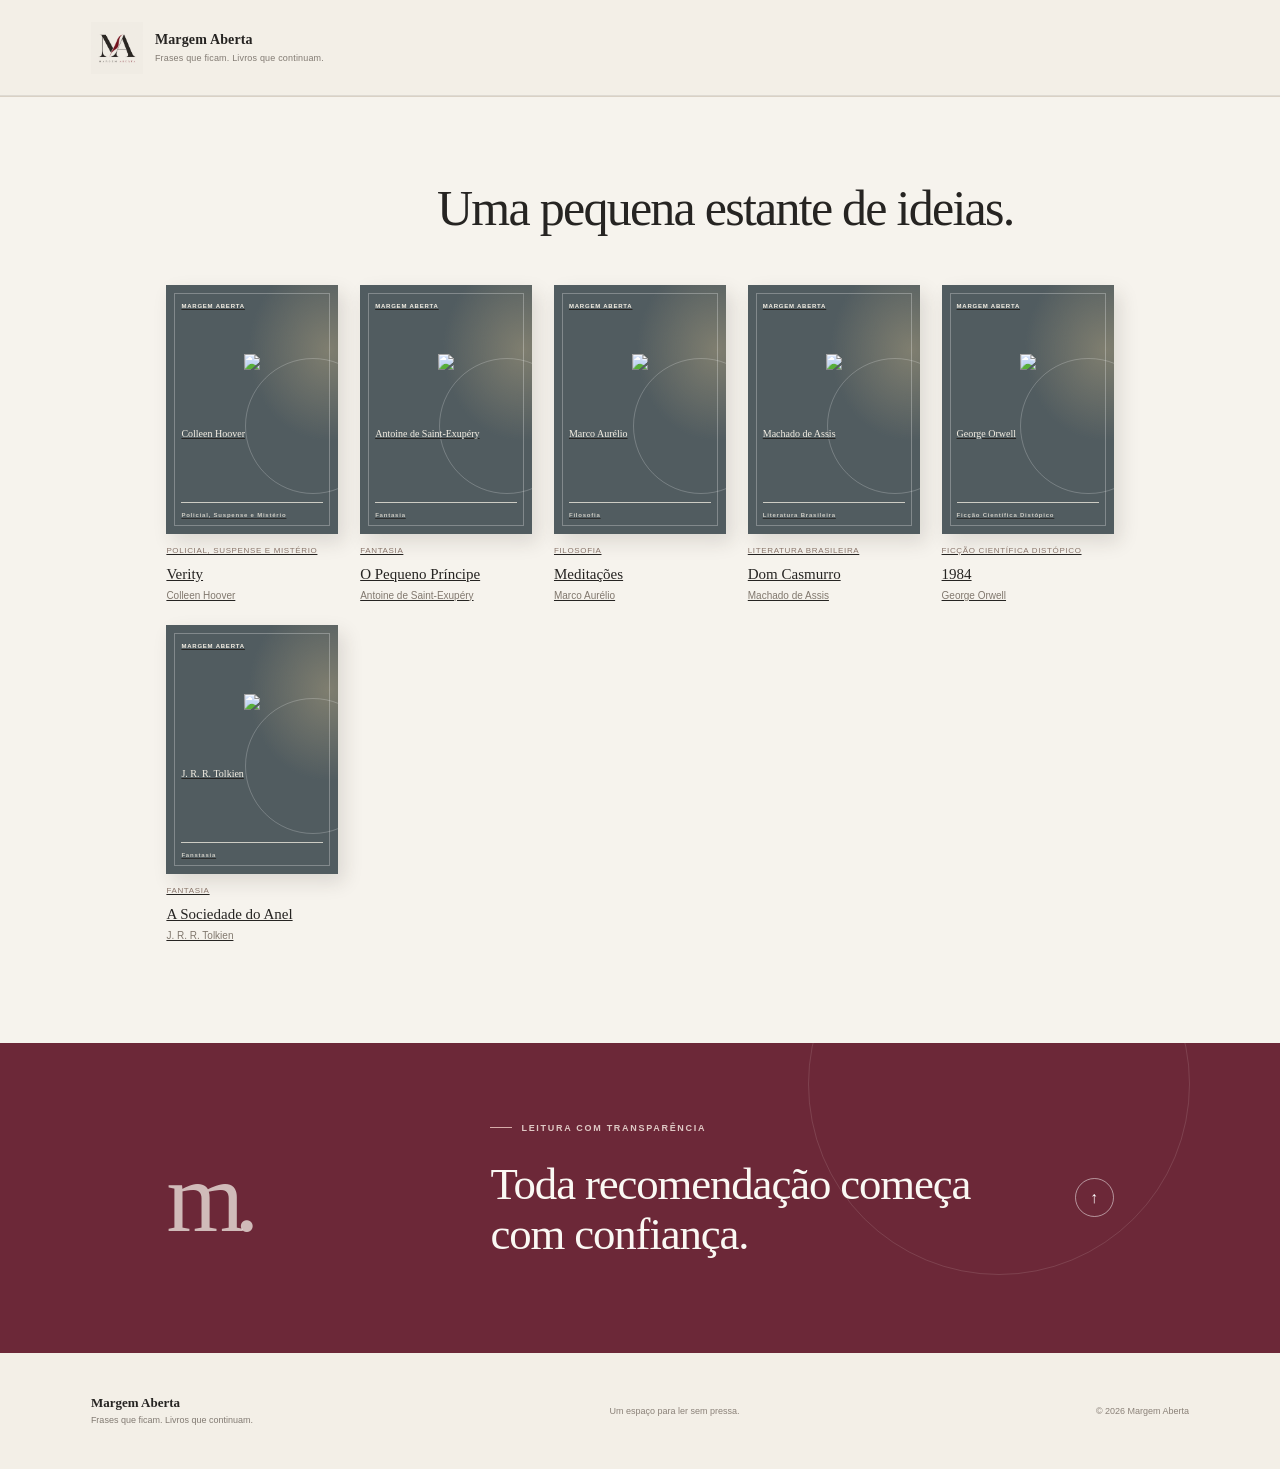
==== index.html @ 97815e81 "Update index.html" ====
<!doctype html>
<html lang="pt-BR">
<head>
  <meta charset="utf-8">
  <meta name="viewport" content="width=device-width, initial-scale=1">
  <meta name="theme-color" content="#f3efe7">
  <meta name="description" content="Margem Aberta: literatura, ideias e livros para continuar a conversa depois da leitura.">
  <title>Margem Aberta — Frases que ficam. Livros que continuam.</title>
  <link rel="stylesheet" href="styles.css">
  <script src="script.js" defer></script>
</head>
<body>
  <a class="skip-link" href="#conteudo">Ir para o conteúdo</a>

  <header class="site-header" id="inicio">
    <a class="brand" href="#inicio" aria-label="Margem Aberta, início">
      <img class="brand-logo" src="brand-logo-paper.png" alt="">
      <span class="brand-copy">
        <strong>Margem Aberta</strong>
        <small>Frases que ficam. Livros que continuam.</small>
      </span>
    </a>
  </header>

  <main id="conteudo">

    <section class="books-section" id="biblioteca" aria-labelledby="books-title">
      <div class="books-heading">
        <div class="section-label"></div>
        <div class="books-intro">
          <h2 id="books-title">Uma pequena estante de ideias.</h2>
        </div>
      </div>

      <div class="book-grid">
	    <article class="book-card">
		<a href="https://link.amazon/B03PprFcv">
          <div class="book-cover cover-meditations" aria-hidden="true">
            <span class="cover-edition">MARGEM ABERTA</span>
            <center><span class="cover-title"><img width="100%" src='https://m.media-amazon.com/images/I/51ABRx3d7GL._SY445_SX342_ML2_.jpg'></span></center>
            <span class="cover-author">Colleen Hoover</span>
            <span class="cover-foot">Policial, Suspense e Mistério</span>
          </div>
          <div class="book-info"><span>Policial, Suspense e Mistério</span><h3>Verity</h3><p>Colleen Hoover</p></div>
		</a>
	   </article>
	    <article class="book-card">
		<a href="https://link.amazon/B09oz4h6K">
          <div class="book-cover cover-meditations" aria-hidden="true">
            <span class="cover-edition">MARGEM ABERTA</span>
            <center><span class="cover-title"><img width="100%" src='https://m.media-amazon.com/images/I/71tfVLKiJ8L._SL1500_.jpg'></span></center>
            <span class="cover-author">Antoine de Saint-Exupéry</span>
            <span class="cover-foot">Fantasia</span>
          </div>
          <div class="book-info"><span>Fantasia</span><h3>O Pequeno Príncipe</h3><p>Antoine de Saint-Exupéry</p></div>
		</a>
	   </article>
        <article class="book-card">
		<a href="https://a.co/d/04a1Z5AQ">
          <div class="book-cover cover-meditations" aria-hidden="true">
            <span class="cover-edition">MARGEM ABERTA</span>
            <center><span class="cover-title"><img width="100%" src='https://m.media-amazon.com/images/I/41dSunJl10L._SY445_SX342_QL70_ML2_.jpg'></span></center>
            <span class="cover-author">Marco Aurélio</span>
            <span class="cover-foot">Filosofia</span>
          </div>
          <div class="book-info"><span>Filosofia</span><h3>Meditações</h3><p>Marco Aurélio</p></div>
		</a>
	   </article>
        <article class="book-card">
		<a href="https://link.amazon/B0aKjViIF">
          <div class="book-cover cover-meditations" aria-hidden="true">
            <span class="cover-edition">MARGEM ABERTA</span>
            <center><span class="cover-title"><img width="100%" src='https://m.media-amazon.com/images/I/713toqhfH8L._SY385_.jpg'></span></center>
            <span class="cover-author">Machado de Assis</span>
            <span class="cover-foot">Literatura Brasileira</span>
          </div>
          <div class="book-info"><span>Literatura Brasileira</span><h3>Dom Casmurro</h3><p>Machado de Assis</p></div>
		</a>
	   </article>

		<article class="book-card">
		<a href="https://link.amazon/B0gCU2gpV">
          <div class="book-cover cover-meditations" aria-hidden="true">
            <span class="cover-edition">MARGEM ABERTA</span>
            <center><span class="cover-title"><img width="100%" src='https://m.media-amazon.com/images/I/61hAKXNgRpL._SY385_.jpg'></span></center>
            <span class="cover-author">George Orwell</span>
            <span class="cover-foot">Ficção Científica Distópico</span>
          </div>
          <div class="book-info"><span>Ficção Científica Distópico</span><h3>1984</h3><p>George Orwell</p></div>
		</a>
	   </article>

		<article class="book-card">
		<a href="https://link.amazon/B0b03XCgX">
          <div class="book-cover cover-meditations" aria-hidden="true">
            <span class="cover-edition">MARGEM ABERTA</span>
            <center><span class="cover-title"><img width="100%" src='https://m.media-amazon.com/images/I/81hCVEC0ExL._SY466_.jpg'></span></center>
            <span class="cover-author">J. R. R. Tolkien</span>
            <span class="cover-foot">Fanstasia</span>
          </div>
          <div class="book-info"><span>Fantasia</span><h3>A Sociedade do Anel</h3><p>J. R. R. Tolkien</p></div>
		</a>
	   </article>
      </div>
    </section>

    <section class="care-section" id="cuidado" aria-labelledby="care-title">
      <div class="care-mark" aria-hidden="true">m.</div>
      <div class="care-copy">
        <p class="eyebrow eyebrow-light"><span></span> LEITURA COM TRANSPARÊNCIA</p>
        <h2 id="care-title">Toda recomendação começa com confiança.</h2>
      </div>
      <a class="care-link" href="#inicio" aria-label="Voltar ao início"><span aria-hidden="true">↑</span></a>
    </section>
  </main>

  <footer class="site-footer">
    <a class="footer-brand" href="#inicio">Margem Aberta<span>Frases que ficam. Livros que continuam.</span></a>
    <p>Um espaço para ler sem pressa.</p>
    <small>© <span id="current-year">2026</span> Margem Aberta</small>
  </footer>
</body>
</html>
---- styles.css ----
:root {
  color-scheme: light;
  --paper: #f3efe7;
  --paper-light: #faf8f3;
  --ink: #262422;
  --wine: #6c2838;
  --muted: #827b73;
  --line: #d9d1c5;
  --serif: Georgia, "Times New Roman", serif;
  --sans: "Segoe UI", Arial, sans-serif;
}

* { box-sizing: border-box; }
html { scroll-behavior: smooth; }
body {
  margin: 0;
  color: var(--ink);
  background: var(--paper);
  font-family: var(--sans);
  -webkit-font-smoothing: antialiased;
}
a { color: inherit; }
a:focus-visible, button:focus-visible { outline: 2px solid var(--wine); outline-offset: 5px; }
.skip-link { position: fixed; z-index: 10; top: 10px; left: 10px; padding: 10px 14px; transform: translateY(-150%); color: white; background: var(--wine); }
.skip-link:focus { transform: translateY(0); }

.site-header {
  position: relative;
  z-index: 2;
  display: flex;
  min-height: 96px;
  align-items: center;
  justify-content: space-between;
  padding: 0 clamp(24px, 7.1vw, 112px);
  border-bottom: 1px solid rgba(38, 36, 34, .1);
}
.brand { display: inline-flex; align-items: center; gap: 12px; text-decoration: none; }
.brand-logo { display: block; width: 52px; height: 52px; object-fit: contain; background: var(--paper); }
.brand-copy, .footer-brand { display: grid; gap: 4px; }
.brand-copy strong { font: 600 14px/1.2 var(--serif); letter-spacing: .01em; }
.brand-copy small { color: var(--muted); font-size: 9px; letter-spacing: .02em; }
.site-nav { display: flex; align-items: center; gap: clamp(22px, 3.5vw, 52px); }
.site-nav a { color: #625c55; font-size: 11px; text-decoration: none; transition: color .2s ease; }
.site-nav a:hover { color: var(--wine); }
.site-nav .nav-cta { padding: 12px 15px; border: 1px solid #cfc5b8; color: var(--ink); }
.nav-cta span { padding-left: 15px; color: var(--wine); }
.menu-toggle { display: none; }

.hero {
  position: relative;
  display: grid;
  min-height: min(660px, calc(100svh - 96px));
  grid-template-columns: minmax(0, 1fr) minmax(300px, .88fr);
  align-items: center;
  gap: 8vw;
  padding: 72px clamp(24px, 10vw, 158px) 92px clamp(24px, 13vw, 200px);
  overflow: hidden;
}
.hero-copy { position: relative; z-index: 1; max-width: 570px; }
.eyebrow { display: flex; align-items: center; gap: 9px; margin: 0 0 26px; color: #746b61; font-size: 9px; font-weight: 600; letter-spacing: .19em; }
.eyebrow > span { display: inline-block; width: 22px; height: 1px; background: var(--wine); }
h1, h2, h3, p { margin-top: 0; }
h1 { max-width: 610px; margin-bottom: 22px; font: 400 clamp(45px, 6vw, 82px)/1.02 var(--serif); letter-spacing: -.045em; }
h1 em { color: var(--wine); font-weight: 400; }
.hero-intro { max-width: 385px; margin-bottom: 32px; color: #716a62; font: 15px/1.8 var(--serif); }
.text-link { display: inline-flex; align-items: center; gap: 18px; padding: 0 0 8px; border-bottom: 1px solid #a98d84; color: var(--wine); font-size: 11px; font-weight: 600; text-decoration: none; }
.text-link span { font-size: 15px; transition: transform .2s ease; }
.text-link:hover span { transform: translateY(3px); }
.hero-art { position: relative; display: grid; min-height: 390px; place-items: center; isolation: isolate; }
.hero-art::before { position: absolute; z-index: -1; width: min(35vw, 430px); aspect-ratio: 1; border: 1px solid rgba(108, 40, 56, .15); border-radius: 50%; content: ""; }
.hero-art::after { position: absolute; z-index: -1; width: min(26vw, 320px); aspect-ratio: 1; border: 1px solid rgba(108, 40, 56, .12); border-radius: 50%; content: ""; }
.art-orbit { position: absolute; border-radius: 50%; background: var(--wine); }
.art-orbit-one { top: 14%; right: 14%; width: 7px; height: 7px; }
.art-orbit-two { bottom: 18%; left: 13%; width: 5px; height: 5px; background: #a47579; }
.paper-card { position: relative; display: flex; width: clamp(220px, 25vw, 310px); aspect-ratio: .74; flex-direction: column; padding: 35px 31px; transform: rotate(-5deg); border: 1px solid #e1d7ca; background: var(--paper-light); box-shadow: 16px 20px 50px rgba(57, 43, 34, .12); }
.paper-card::before { position: absolute; top: 0; right: 24px; width: 1px; height: 100%; background: rgba(108, 40, 56, .12); content: ""; }
.paper-kicker { color: #898076; font-size: 8px; letter-spacing: .17em; }
.paper-rule { width: 28px; height: 1px; margin-top: 18px; background: var(--wine); }
.paper-lines { display: grid; gap: 13px; margin-top: auto; margin-bottom: 61px; }
.paper-lines i { display: block; width: 86%; height: 1px; background: #dcd4c9; }
.paper-lines i:nth-child(2) { width: 71%; }
.paper-lines i:nth-child(3) { width: 80%; }
.paper-lines i:nth-child(4) { width: 53%; }
.paper-stamp { position: absolute; right: 43px; bottom: 32px; color: #9c7274; font: 28px/1 var(--serif); }
.paper-number { position: absolute; bottom: 36px; left: 31px; color: #968d82; font-size: 7px; letter-spacing: .12em; }
.art-caption { position: absolute; right: 2%; bottom: 7%; color: #8c8277; font-size: 8px; letter-spacing: .18em; }
.hero-index { position: absolute; right: clamp(24px, 7vw, 108px); bottom: 35px; display: flex; align-items: center; gap: 8px; color: #8d857c; font-size: 8px; letter-spacing: .14em; }
.hero-index i { width: 30px; height: 1px; background: #b9aea1; }

.intro-section { display: grid; grid-template-columns: 1fr 2.5fr; gap: 9vw; padding: 90px clamp(24px, 13vw, 200px) 103px; border-top: 1px solid var(--line); }
.section-label { display: flex; gap: 18px; padding-top: 11px; color: #8a8075; font-size: 8px; letter-spacing: .16em; }
.section-label span:first-child { color: var(--wine); }
.intro-content { display: grid; grid-template-columns: minmax(0, 1fr) minmax(180px, .7fr); gap: 6vw; align-items: end; }
.intro-content h2 { max-width: 590px; margin: 0; font: 400 clamp(34px, 4vw, 53px)/1.13 var(--serif); letter-spacing: -.035em; }
.intro-detail p { margin-bottom: 23px; color: #756d64; font: 13px/1.8 var(--serif); }
.round-link, .care-link { display: grid; width: 39px; height: 39px; place-items: center; border: 1px solid #baa99e; border-radius: 50%; color: var(--wine); text-decoration: none; transition: color .2s ease, background .2s ease, transform .2s ease; }
.round-link:hover { transform: translateY(3px); color: white; background: var(--wine); }

.reading-section { display: grid; grid-template-columns: repeat(3, 1fr); padding: 0 clamp(24px, 13vw, 200px) 115px; }
.reading-card { position: relative; min-height: 245px; padding: 24px clamp(19px, 3vw, 42px) 28px 0; border-top: 1px solid #cfc6ba; }
.reading-card + .reading-card { padding-left: clamp(19px, 3vw, 42px); border-left: 1px solid var(--line); }
.reading-card.card-featured { background: rgba(250, 248, 243, .45); }
.card-number { color: #8a8177; font-size: 8px; letter-spacing: .15em; }
.card-glyph { display: block; height: 68px; margin-top: 17px; color: #9c7377; }
.glyph-quote { font: 78px/.95 var(--serif); }
.glyph-book { display: flex; align-items: center; justify-content: flex-start; gap: 4px; padding-left: 4px; }
.glyph-book i { display: block; width: 22px; height: 34px; border: 1px solid #9c7377; border-radius: 2px 5px 5px 2px; transform: skewY(-7deg); }
.glyph-book i + i { height: 41px; border-color: #6c2838; transform: skewY(7deg); }
.glyph-star { padding-top: 14px; font: 34px/1 var(--serif); }
.reading-card h3 { margin: 0 0 9px; font: 400 21px/1.2 var(--serif); }
.reading-card p { max-width: 250px; margin-bottom: 0; color: #7c746a; font-size: 11px; line-height: 1.7; }
.card-line { position: absolute; right: clamp(19px, 3vw, 42px); bottom: 0; left: 0; width: 27px; height: 2px; background: var(--wine); }
.reading-card + .reading-card .card-line { left: clamp(19px, 3vw, 42px); }

.books-section { padding: 83px clamp(24px, 13vw, 200px) 100px; border-top: 1px solid var(--line); background: rgba(250, 248, 243, .5); }
.books-heading { display: grid; grid-template-columns: 1fr 2.5fr; margin-bottom: 38px; }
.books-heading .section-label { align-self: start; }
.books-intro h2 { max-width: 100%; margin: 0 0 10px; font: 400 clamp(34px, 4vw, 50px)/1.13 var(--serif); letter-spacing: -.035em; }
.books-intro p { margin: 0 0 8px; color: #756d64; font: 13px/1.75 var(--serif); }
.books-intro small { color: #91877c; font-size: 9px; letter-spacing: .015em; }
.book-grid { display: grid; grid-template-columns: repeat(5, minmax(0, 1fr)); gap: clamp(11px, 1.7vw, 23px); }
.book-card { min-width: 0; }
.book-cover { position: relative; display: flex; aspect-ratio: .69; flex-direction: column; justify-content: space-between; overflow: hidden; padding: 17px 15px 14px; box-shadow: 6px 8px 18px rgba(45, 36, 29, .13); isolation: isolate; }
.book-cover::before, .book-cover::after { position: absolute; z-index: -1; content: ""; }
.book-cover::before { inset: 8px; border: 1px solid rgba(255, 255, 255, .28); }
.book-cover::after { right: -25%; bottom: 16%; width: 78%; aspect-ratio: 1; border: 1px solid rgba(255, 255, 255, .22); border-radius: 50%; }
.cover-left-dark { color: #f4eee2; background: radial-gradient(ellipse at 76% 74%, rgba(164, 117, 121, .65), transparent 42%), #38353a; }
.cover-kindred { color: #f8eee2; background: radial-gradient(ellipse at 0% 70%, rgba(105, 48, 46, .48), transparent 48%), #a95943; }
.cover-meditations { color: #f3eee3; background: radial-gradient(ellipse at 95% 26%, rgba(165, 154, 124, .55), transparent 35%), #515c60; }
.cover-bras { color: #f7f0e4; background: radial-gradient(ellipse at 80% 20%, rgba(185, 151, 105, .45), transparent 38%), #596550; }
.cover-stranger { color: #332c27; background: radial-gradient(ellipse at 10% 75%, rgba(245, 228, 190, .65), transparent 45%), #c5a76e; }
.cover-stranger::before { border-color: rgba(51, 44, 39, .25); }
.cover-stranger::after { border-color: rgba(51, 44, 39, .22); }
.cover-edition, .cover-foot { position: relative; z-index: 1; font-size: 6px; font-weight: 600; letter-spacing: .13em; line-height: 1.5; }
.cover-title { position: relative; z-index: 1; display: block; max-width: 95%; margin: auto 0 10px; font: 400 clamp(16px, 1.7vw, 24px)/1.08 var(--serif); letter-spacing: -.025em; }
.cover-author { position: relative; z-index: 1; display: block; max-width: 90%; margin-bottom: 20px; font: 10px/1.4 var(--serif); }
.cover-foot { padding-top: 8px; border-top: 1px solid currentColor; opacity: .77; }
.book-info { padding-top: 12px; }
.book-info > span { display: block; min-height: 14px; margin-bottom: 5px; color: #8b776d; font-size: 8px; letter-spacing: .08em; text-transform: uppercase; }
.book-info h3 { margin: 0 0 5px; font: 400 15px/1.2 var(--serif); }
.book-info p { margin: 0; color: #81786e; font-size: 10px; line-height: 1.5; }

.care-section { position: relative; display: grid; min-height: 310px; grid-template-columns: 1fr 2fr auto; gap: 5vw; align-items: center; padding: 60px clamp(24px, 13vw, 200px); overflow: hidden; color: var(--paper-light); background: var(--wine); }
.care-section::after { position: absolute; top: -150px; right: 7%; width: 380px; height: 380px; border: 1px solid rgba(243, 239, 231, .13); border-radius: 50%; content: ""; }
.care-mark { color: rgba(243, 239, 231, .74); font: 100px/.8 var(--serif); letter-spacing: -.1em; }
.care-copy { position: relative; z-index: 1; max-width: 570px; }
.eyebrow-light { color: #dfc9c5; }
.eyebrow-light > span { background: #d6aca9; }
.care-copy h2 { max-width: 540px; margin-bottom: 14px; font: 400 clamp(30px, 3.5vw, 45px)/1.12 var(--serif); letter-spacing: -.025em; }
.care-copy > p:last-child { max-width: 460px; margin-bottom: 0; color: #e4d5d1; font: 12px/1.8 var(--serif); }
.care-link { position: relative; z-index: 1; color: white; border-color: rgba(255, 255, 255, .5); }
.care-link:hover { transform: translateY(-3px); background: rgba(255, 255, 255, .12); }

.site-footer { display: flex; min-height: 116px; align-items: center; justify-content: space-between; gap: 20px; padding: 25px clamp(24px, 7.1vw, 112px); }
.footer-brand { color: var(--ink); font: 600 13px/1.2 var(--serif); text-decoration: none; }
.footer-brand span { color: var(--muted); font: 9px/1.4 var(--sans); }
.site-footer p, .site-footer small { margin: 0; color: #8a8178; font-size: 9px; }

@media (max-width: 850px) {
  .hero { gap: 3vw; padding-left: 8vw; padding-right: 7vw; }
  .hero-art { min-height: 330px; }
  .intro-section { grid-template-columns: .65fr 2fr; gap: 4vw; padding-left: 8vw; padding-right: 8vw; }
  .intro-content { grid-template-columns: 1fr; gap: 20px; }
  .intro-detail { max-width: 430px; }
  .reading-section { padding-right: 8vw; padding-left: 8vw; }
  .books-section { padding-right: 8vw; padding-left: 8vw; }
  .books-heading { grid-template-columns: .65fr 2fr; gap: 4vw; }
  .book-grid { grid-template-columns: repeat(3, minmax(0, 1fr)); gap: 22px 16px; }
  .cover-title { font-size: clamp(18px, 2.6vw, 23px); }
  .care-section { grid-template-columns: .45fr 2fr auto; padding-right: 8vw; padding-left: 8vw; }
  .care-mark { font-size: 75px; }
}
@media (max-width: 620px) {
  .site-header { min-height: 77px; padding: 0 22px; }
  .brand-logo { width: 46px; height: 46px; }
  .brand-copy strong { font-size: 13px; }
  .brand-copy small { font-size: 8px; }
  .menu-toggle { display: grid; width: 40px; height: 40px; align-content: center; justify-items: center; gap: 6px; border: 1px solid #d5cabe; border-radius: 50%; background: transparent; }
  .menu-toggle span { width: 15px; height: 1px; background: var(--wine); transition: transform .2s ease; }
  .menu-toggle[aria-expanded="true"] span:first-child { transform: translateY(3.5px) rotate(45deg); }
  .menu-toggle[aria-expanded="true"] span:last-child { transform: translateY(-3.5px) rotate(-45deg); }
  .site-nav { position: absolute; top: calc(100% - 1px); right: 0; left: 0; display: none; align-items: stretch; gap: 0; padding: 8px 22px 18px; border-bottom: 1px solid var(--line); background: var(--paper); }
  .site-nav.is-open { display: grid; }
  .site-nav a { padding: 15px 2px; border-bottom: 1px solid rgba(38, 36, 34, .08); }
  .site-nav .nav-cta { margin-top: 12px; padding: 13px; border: 1px solid #cfc5b8; }
  .hero { min-height: 0; grid-template-columns: 1fr; gap: 12px; padding: 73px 25px 85px; }
  .eyebrow { margin-bottom: 20px; font-size: 8px; }
  h1 { max-width: 440px; font-size: clamp(47px, 13vw, 67px); }
  .hero-intro { max-width: 350px; font-size: 14px; }
  .hero-art { min-height: 290px; margin-top: 8px; }
  .hero-art::before { width: 275px; }
  .hero-art::after { width: 205px; }
  .paper-card { width: 207px; }
  .art-caption { right: 4%; bottom: 3%; }
  .hero-index { right: 25px; bottom: 25px; }
  .intro-section { grid-template-columns: 1fr; gap: 29px; padding: 56px 25px 65px; }
  .section-label { gap: 14px; }
  .intro-content { gap: 19px; }
  .intro-content h2 { font-size: 40px; }
  .intro-detail p { font-size: 13px; }
  .reading-section { grid-template-columns: 1fr; padding: 0 25px 70px; }
  .reading-card { min-height: 0; padding: 22px 0 27px; }
  .reading-card + .reading-card { padding: 22px 0 27px; border-left: 0; }
  .card-glyph { height: 58px; margin-top: 14px; }
  .glyph-quote { font-size: 68px; }
  .glyph-star { padding-top: 9px; }
  .reading-card h3 { font-size: 20px; }
  .reading-card p { max-width: 340px; }
  .card-line, .reading-card + .reading-card .card-line { left: 0; }
  .books-section { padding: 55px 25px 70px; }
  .books-heading { grid-template-columns: 1fr; gap: 25px; margin-bottom: 27px; }
  .books-intro h2 { font-size: 39px; }
  .book-grid { grid-template-columns: repeat(2, minmax(0, 1fr)); gap: 26px 16px; }
  .book-cover { padding: 14px 12px 12px; }
  .cover-title { font-size: clamp(18px, 6vw, 25px); }
  .cover-author { font-size: 9px; }
  .book-info h3 { font-size: 15px; }
  .care-section { min-height: 0; grid-template-columns: 1fr auto; gap: 16px; padding: 43px 25px 48px; }
  .care-mark { grid-column: 1 / -1; font-size: 60px; }
  .care-copy h2 { font-size: 35px; }
  .care-link { align-self: end; margin-bottom: 2px; }
  .site-footer { display: grid; grid-template-columns: 1fr auto; gap: 15px; padding: 24px 25px; }
  .site-footer p { grid-column: 1; grid-row: 2; }
  .site-footer small { grid-column: 2; grid-row: 2; }
}
@media (prefers-reduced-motion: reduce) {
  html { scroll-behavior: auto; }
  *, *::before, *::after { scroll-behavior: auto !important; transition-duration: .01ms !important; animation-duration: .01ms !important; }
}
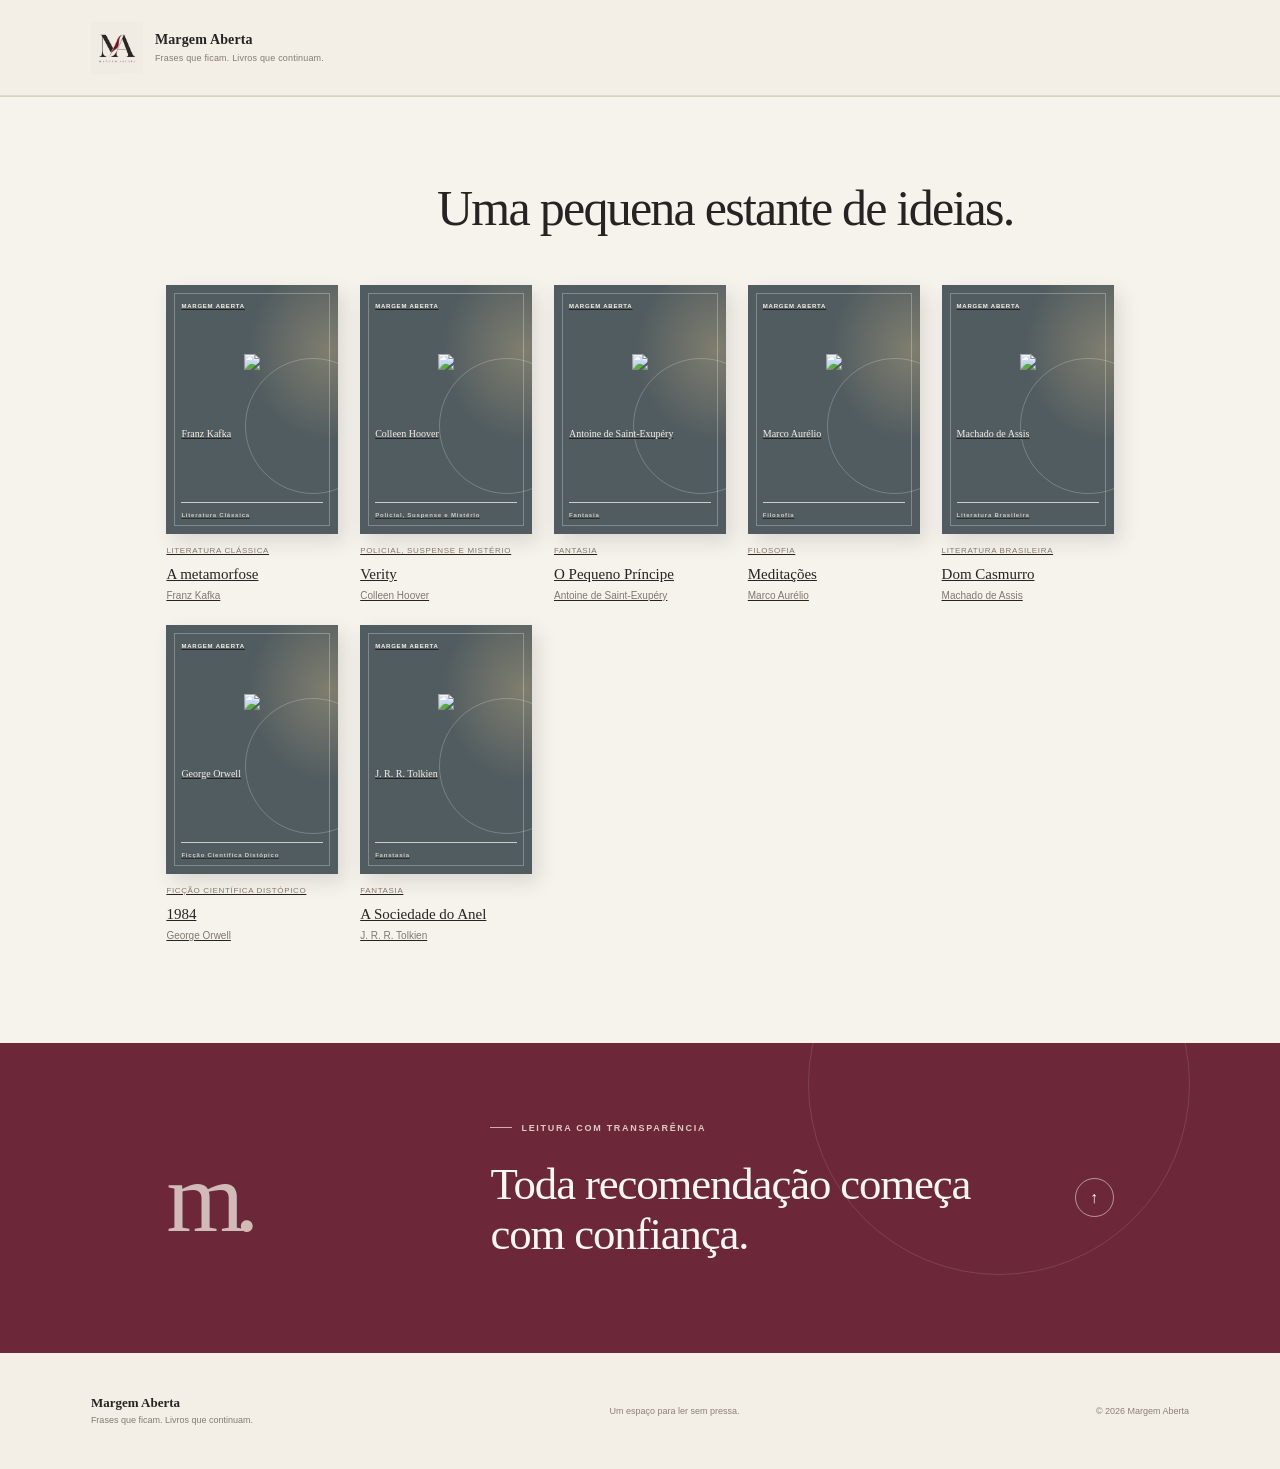
==== commit 75fa1a09: "Update index.html" ====
--- a/index.html
+++ b/index.html
@@ -33,6 +33,18 @@
       </div>
 
       <div class="book-grid">
+		  
+	    <article class="book-card">
+		<a href="https://link.amazon/B0abFnOI1">
+          <div class="book-cover cover-meditations" aria-hidden="true">
+            <span class="cover-edition">MARGEM ABERTA</span>
+            <center><span class="cover-title"><img width="100%" src='https://m.media-amazon.com/images/I/71neJqQwTjL._SL1144_.jpg'></span></center>
+            <span class="cover-author">Franz Kafka</span>
+            <span class="cover-foot">Literatura Clássica</span>
+          </div>
+          <div class="book-info"><span>Literatura Clássica</span><h3>A metamorfose</h3><p>Franz Kafka</p></div>
+		</a>
+	   </article>
 	    <article class="book-card">
 		<a href="https://link.amazon/B03PprFcv">
           <div class="book-cover cover-meditations" aria-hidden="true">
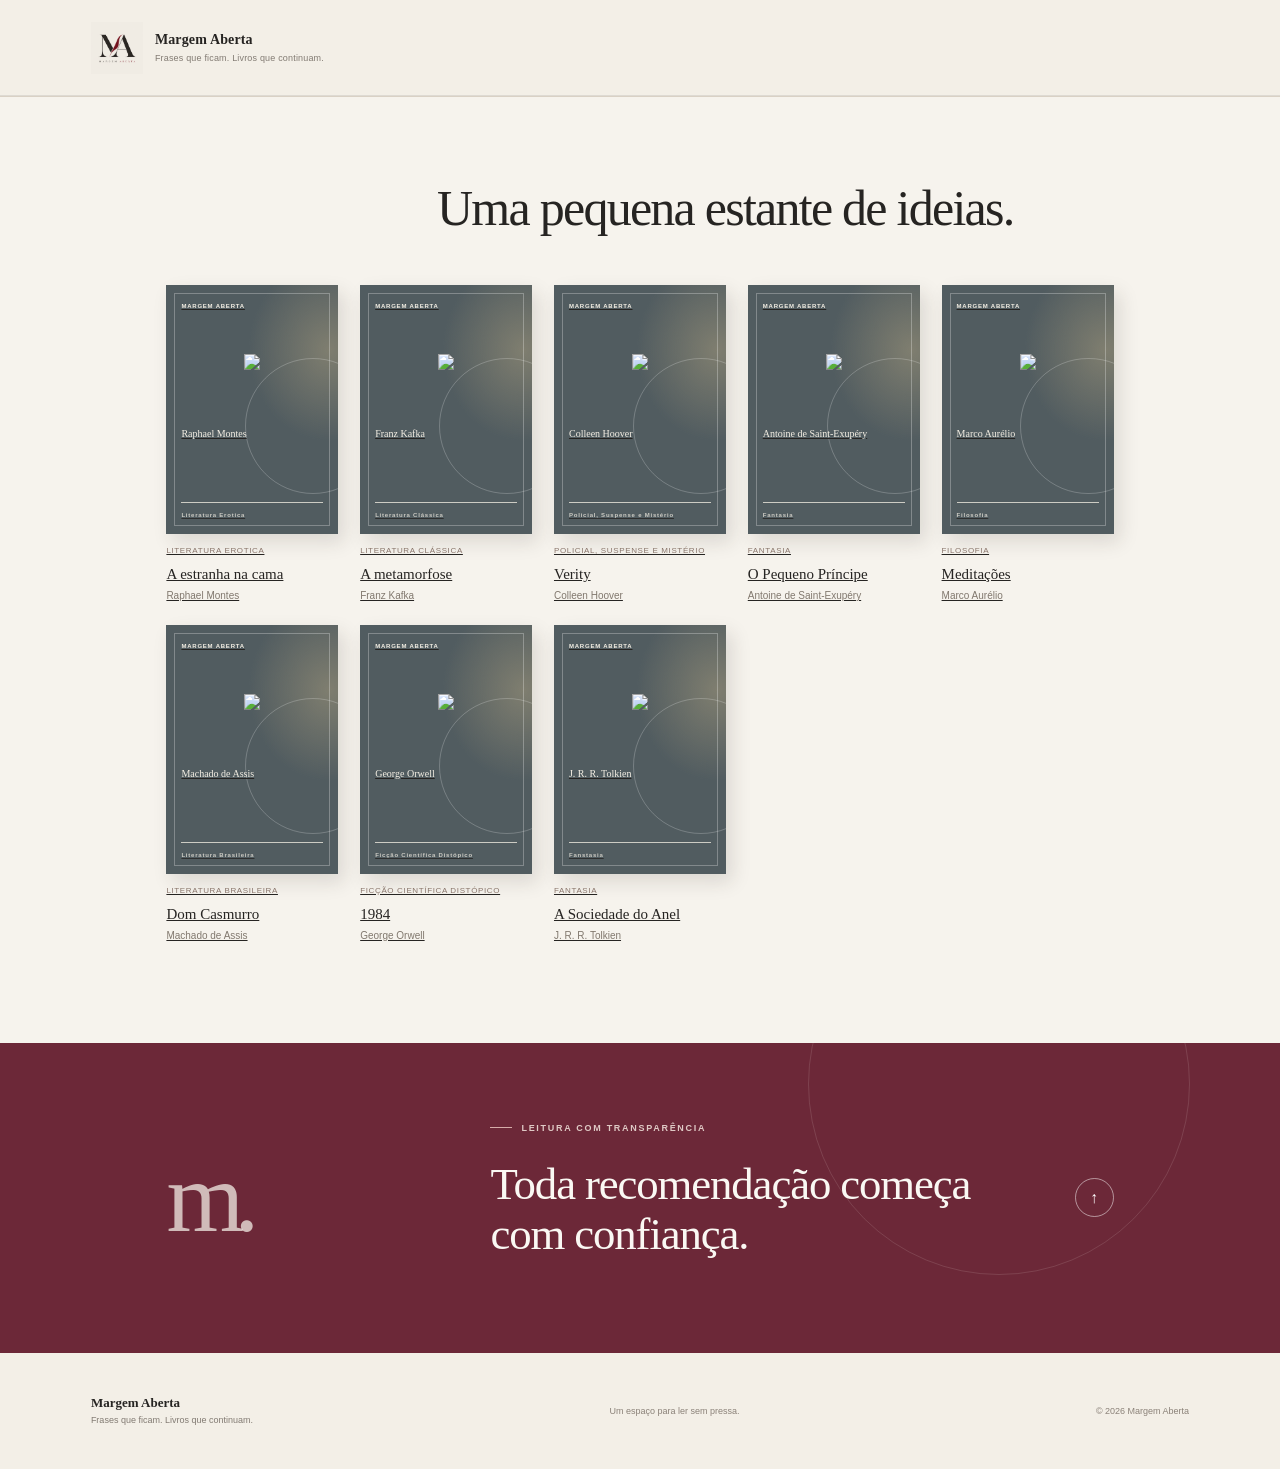
==== commit 68cf5094: "Update index.html" ====
--- a/index.html
+++ b/index.html
@@ -33,6 +33,18 @@
       </div>
 
       <div class="book-grid">
+				  
+	    <article class="book-card">
+		<a href="https://link.amazon/B09ki0yqb">
+          <div class="book-cover cover-meditations" aria-hidden="true">
+            <span class="cover-edition">MARGEM ABERTA</span>
+            <center><span class="cover-title"><img width="100%" src='https://m.media-amazon.com/images/I/71YSm7ehYqL._AC_UF1000,1000_QL80_FMwebp_.jpg'></span></center>
+            <span class="cover-author">Raphael Montes</span>
+            <span class="cover-foot">Literatura Erotica</span>
+          </div>
+          <div class="book-info"><span>Literatura Erotica</span><h3>A estranha na cama</h3><p>Raphael Montes</p></div>
+		</a>
+		</article>
 		  
 	    <article class="book-card">
 		<a href="https://link.amazon/B0abFnOI1">
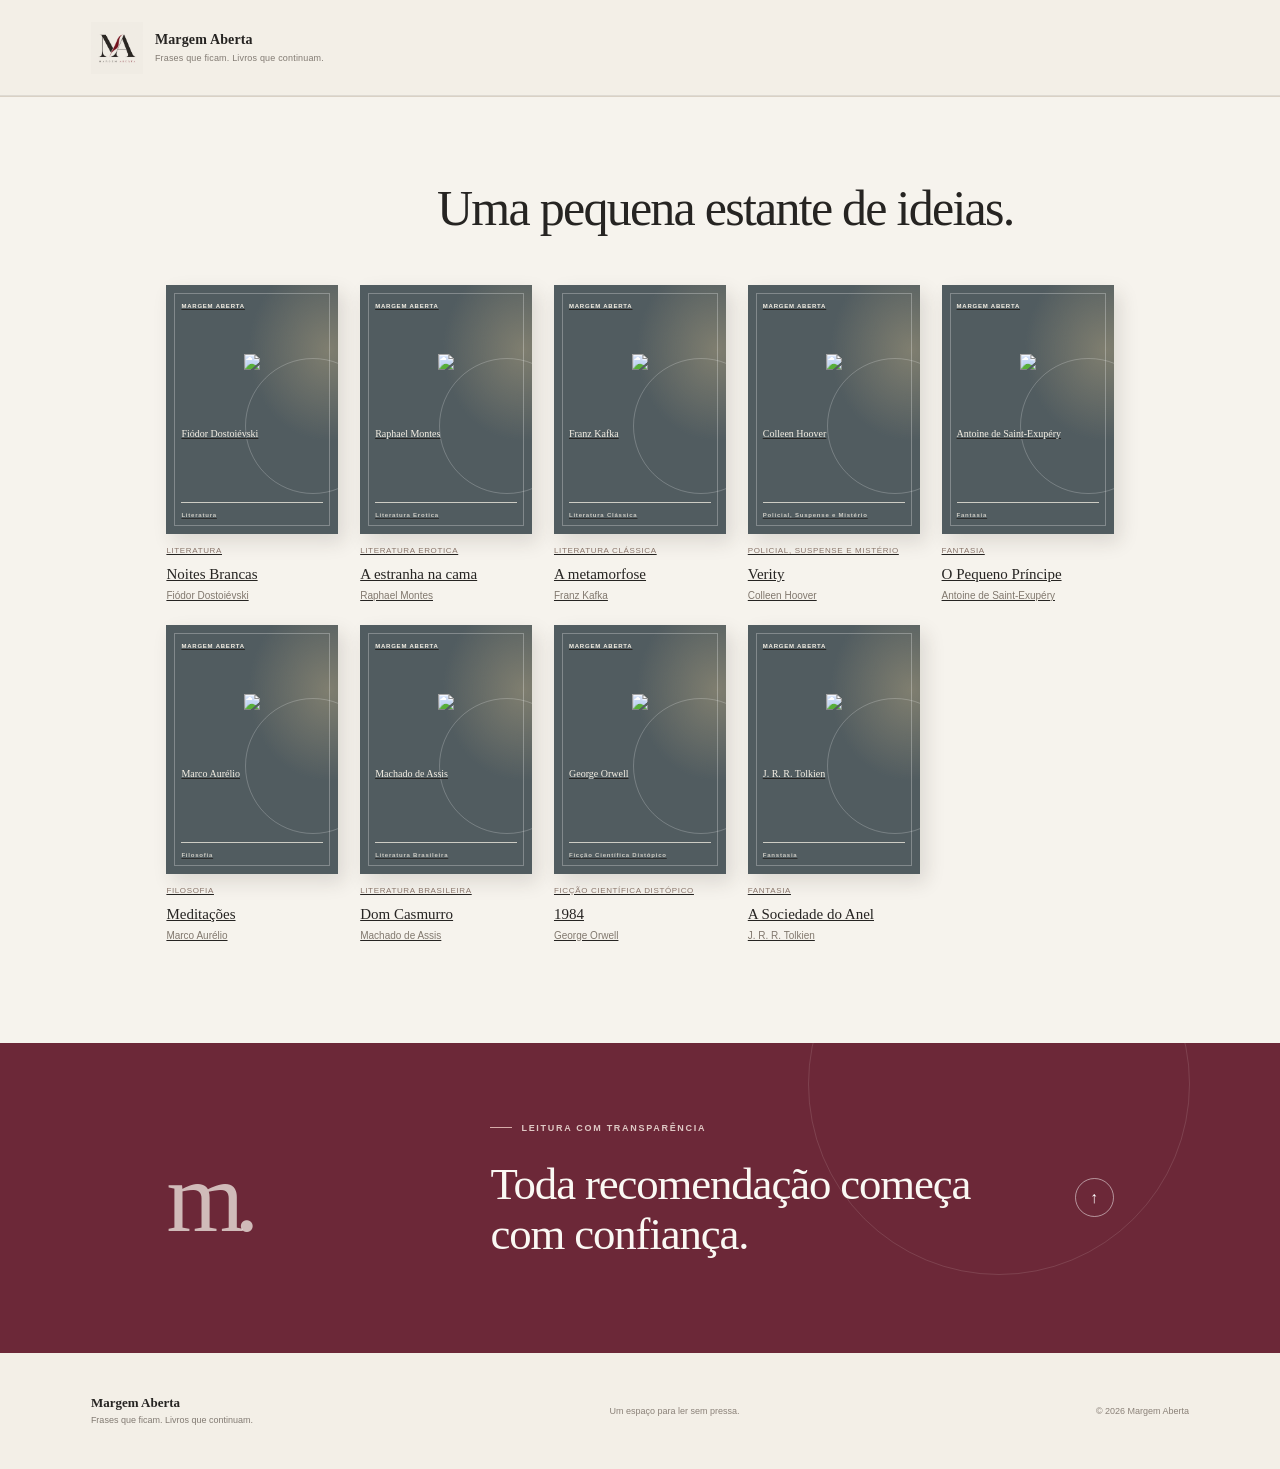
==== commit d2de2fec: "Update index.html" ====
--- a/index.html
+++ b/index.html
@@ -34,6 +34,18 @@
 
       <div class="book-grid">
 				  
+	    <article class="book-card">
+		<a href="https://link.amazon/B0hu7zr4D">
+          <div class="book-cover cover-meditations" aria-hidden="true">
+            <span class="cover-edition">MARGEM ABERTA</span>
+            <center><span class="cover-title"><img width="100%" src='https://m.media-amazon.com/images/I/91WuvposcCL._AC_SL1500_.jpg'></span></center>
+            <span class="cover-author">Fiódor Dostoiévski</span>
+            <span class="cover-foot">Literatura</span>
+          </div>
+          <div class="book-info"><span>Literatura</span><h3>Noites Brancas</h3><p>Fiódor Dostoiévski</p></div>
+		</a>
+		</article>
+		  
 	    <article class="book-card">
 		<a href="https://link.amazon/B09ki0yqb">
           <div class="book-cover cover-meditations" aria-hidden="true">
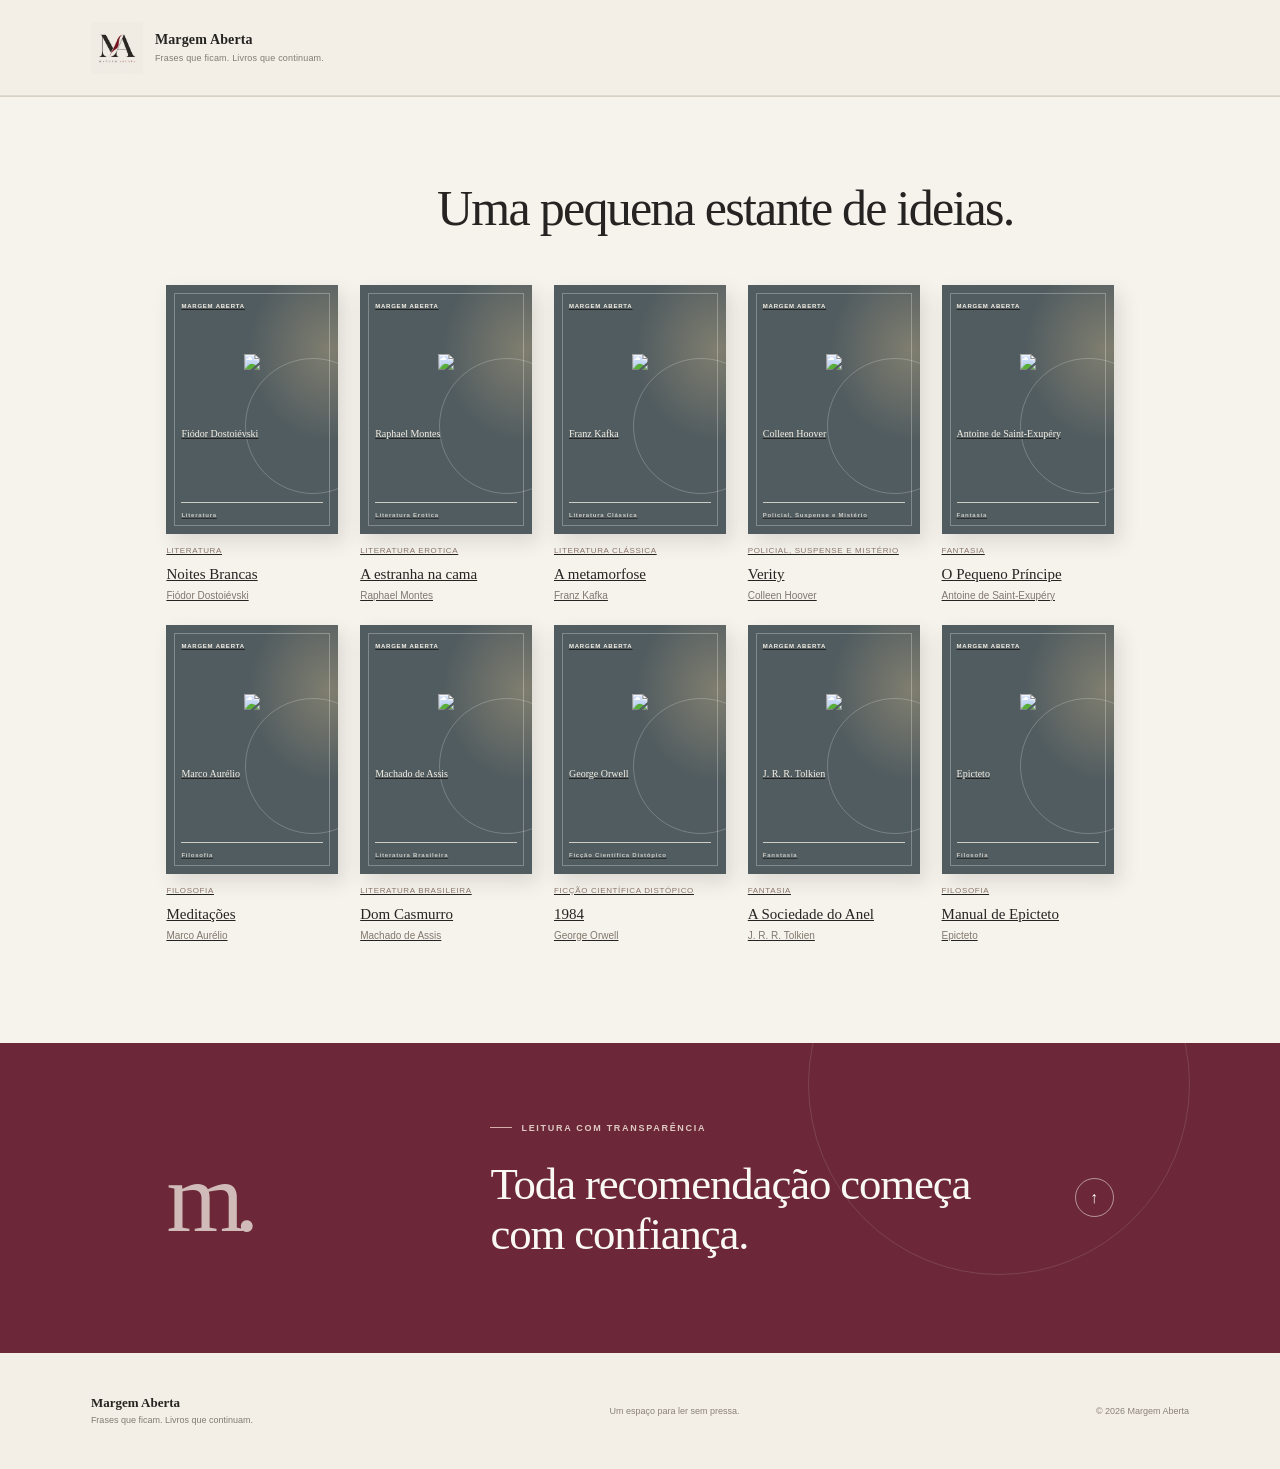
==== commit 28e7e199: "Adiciona Manual de Epicteto à página" ====
--- a/index.html
+++ b/index.html
@@ -137,6 +137,17 @@
           <div class="book-info"><span>Fantasia</span><h3>A Sociedade do Anel</h3><p>J. R. R. Tolkien</p></div>
 		</a>
 	   </article>
+        <article class="book-card">
+		<a href="https://link.amazon/B0jaBVrWE">
+          <div class="book-cover cover-meditations" aria-hidden="true">
+            <span class="cover-edition">MARGEM ABERTA</span>
+            <center><span class="cover-title"><img width="100%" src='https://m.media-amazon.com/images/I/41mn5iCCQsL._SY445_SX342_ML2_.jpg'></span></center>
+            <span class="cover-author">Epicteto</span>
+            <span class="cover-foot">Filosofia</span>
+          </div>
+          <div class="book-info"><span>Filosofia</span><h3>Manual de Epicteto</h3><p>Epicteto</p></div>
+		</a>
+		</article>
       </div>
     </section>
 
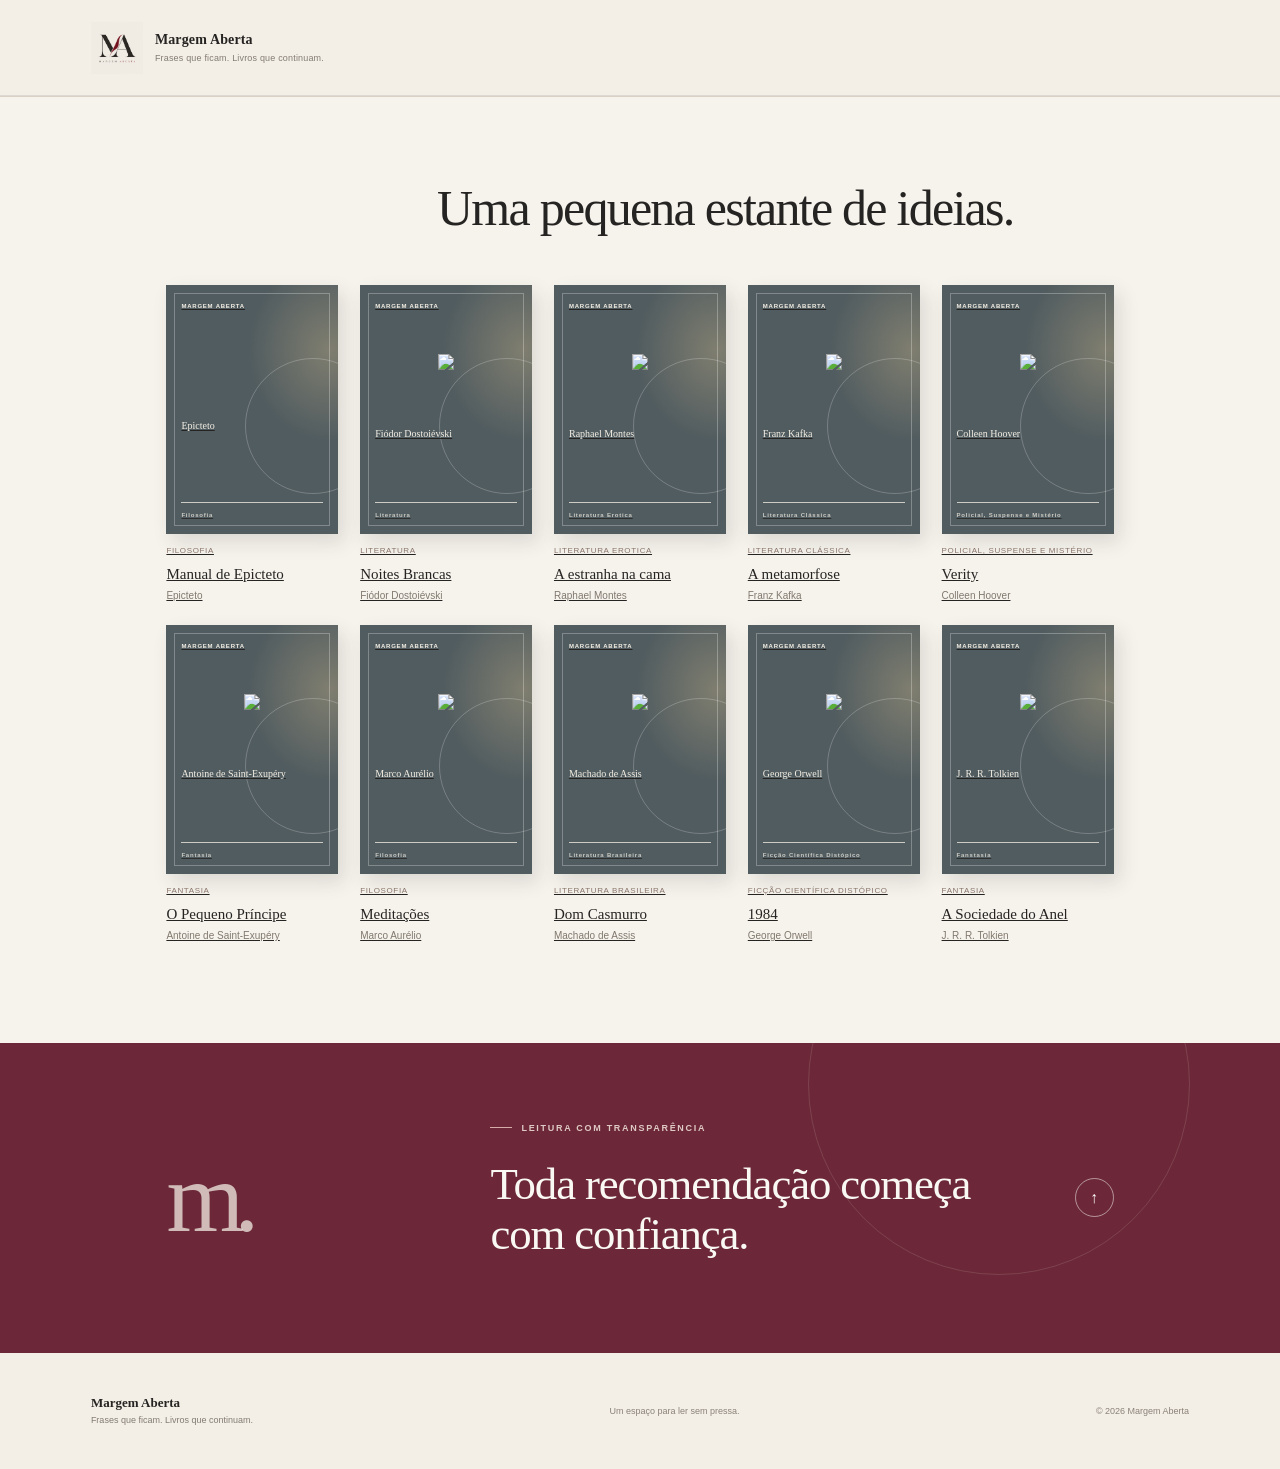
==== commit 2316975f: "Move Manual de Epicteto to the start and fix its cover" ====
--- a/index.html
+++ b/index.html
@@ -33,6 +33,17 @@
       </div>
 
       <div class="book-grid">
+        <article class="book-card">
+		<a href="https://link.amazon/B0jaBVrWE">
+          <div class="book-cover cover-meditations" aria-hidden="true">
+            <span class="cover-edition">MARGEM ABERTA</span>
+            <center><span class="cover-title"><img src='https://www.edipro.com.br/wp-content/uploads/2021/01/CAPA_Manual-de-Epicteto-600x900.jpg' alt="" style="display:block;width:100%;height:auto;object-fit:contain"></span></center>
+            <span class="cover-author">Epicteto</span>
+            <span class="cover-foot">Filosofia</span>
+          </div>
+          <div class="book-info"><span>Filosofia</span><h3>Manual de Epicteto</h3><p>Epicteto</p></div>
+		</a>
+		</article>
 				  
 	    <article class="book-card">
 		<a href="https://link.amazon/B0hu7zr4D">
@@ -137,17 +148,7 @@
           <div class="book-info"><span>Fantasia</span><h3>A Sociedade do Anel</h3><p>J. R. R. Tolkien</p></div>
 		</a>
 	   </article>
-        <article class="book-card">
-		<a href="https://link.amazon/B0jaBVrWE">
-          <div class="book-cover cover-meditations" aria-hidden="true">
-            <span class="cover-edition">MARGEM ABERTA</span>
-            <center><span class="cover-title"><img width="100%" src='https://m.media-amazon.com/images/I/41mn5iCCQsL._SY445_SX342_ML2_.jpg'></span></center>
-            <span class="cover-author">Epicteto</span>
-            <span class="cover-foot">Filosofia</span>
-          </div>
-          <div class="book-info"><span>Filosofia</span><h3>Manual de Epicteto</h3><p>Epicteto</p></div>
-		</a>
-		</article>
+
       </div>
     </section>
 
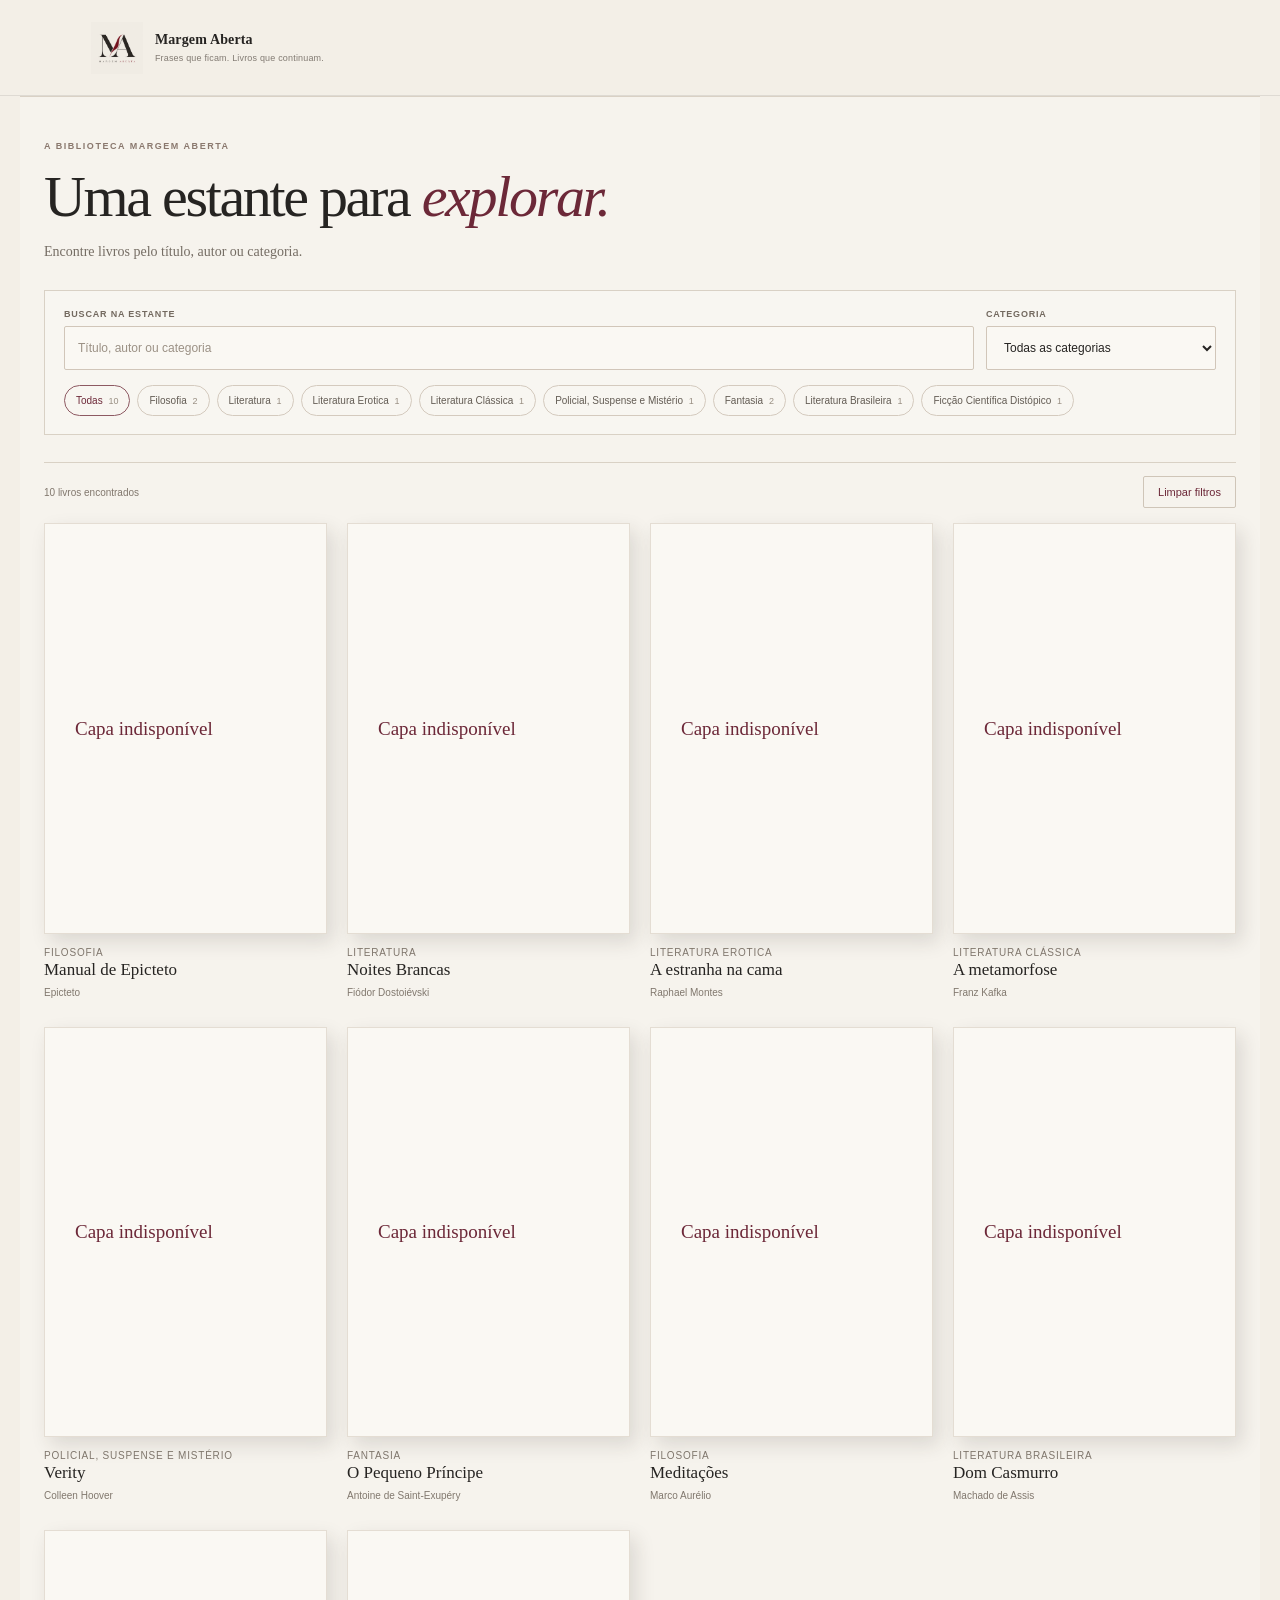
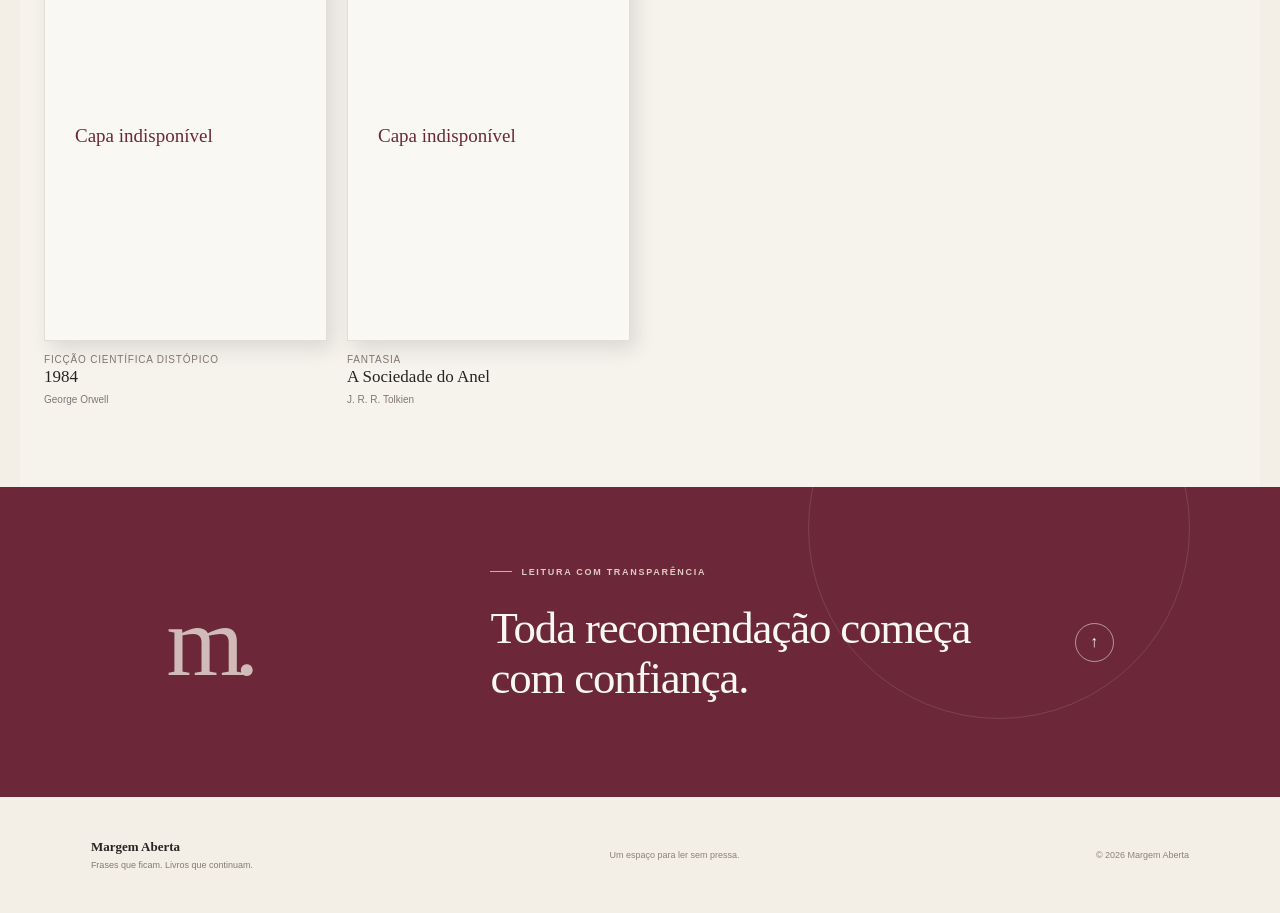
==== commit b23fe65f: "Adiciona busca e filtros compactos à estante" ====
--- a/index.html
+++ b/index.html
@@ -13,142 +13,45 @@
   <a class="skip-link" href="#conteudo">Ir para o conteúdo</a>
 
   <header class="site-header" id="inicio">
-    <a class="brand" href="#inicio" aria-label="Margem Aberta, início">
+    <div class="brand">
       <img class="brand-logo" src="brand-logo-paper.png" alt="">
       <span class="brand-copy">
         <strong>Margem Aberta</strong>
         <small>Frases que ficam. Livros que continuam.</small>
       </span>
-    </a>
+    </div>
   </header>
 
   <main id="conteudo">
 
-    <section class="books-section" id="biblioteca" aria-labelledby="books-title">
-      <div class="books-heading">
-        <div class="section-label"></div>
-        <div class="books-intro">
-          <h2 id="books-title">Uma pequena estante de ideias.</h2>
-        </div>
+    <section class="books-section catalog compact-layout" id="biblioteca" aria-labelledby="books-title">
+      <div class="section-head">
+        <p class="eyebrow">A biblioteca Margem Aberta</p>
+        <h1 id="books-title">Uma estante para <em>explorar.</em></h1>
+        <p class="lede">Encontre livros pelo título, autor ou categoria.</p>
       </div>
 
-      <div class="book-grid">
-        <article class="book-card">
-		<a href="https://link.amazon/B0jaBVrWE">
-          <div class="book-cover cover-meditations" aria-hidden="true">
-            <span class="cover-edition">MARGEM ABERTA</span>
-            <center><span class="cover-title"><img src='https://www.edipro.com.br/wp-content/uploads/2021/01/CAPA_Manual-de-Epicteto-600x900.jpg' alt="" style="display:block;width:100%;height:auto;object-fit:contain"></span></center>
-            <span class="cover-author">Epicteto</span>
-            <span class="cover-foot">Filosofia</span>
+      <div class="compact-filters" role="search" aria-label="Buscar e filtrar livros">
+        <div class="toolbar">
+          <div class="search-field">
+            <label for="book-search">Buscar na estante</label>
+            <input id="book-search" class="search-input" type="search" data-query placeholder="Título, autor ou categoria" autocomplete="off">
           </div>
-          <div class="book-info"><span>Filosofia</span><h3>Manual de Epicteto</h3><p>Epicteto</p></div>
-		</a>
-		</article>
-				  
-	    <article class="book-card">
-		<a href="https://link.amazon/B0hu7zr4D">
-          <div class="book-cover cover-meditations" aria-hidden="true">
-            <span class="cover-edition">MARGEM ABERTA</span>
-            <center><span class="cover-title"><img width="100%" src='https://m.media-amazon.com/images/I/91WuvposcCL._AC_SL1500_.jpg'></span></center>
-            <span class="cover-author">Fiódor Dostoiévski</span>
-            <span class="cover-foot">Literatura</span>
+          <div class="filter-control">
+            <label class="filter-label" for="category-filter">Categoria</label>
+            <select class="category-select" id="category-filter" data-category-select></select>
           </div>
-          <div class="book-info"><span>Literatura</span><h3>Noites Brancas</h3><p>Fiódor Dostoiévski</p></div>
-		</a>
-		</article>
-		  
-	    <article class="book-card">
-		<a href="https://link.amazon/B09ki0yqb">
-          <div class="book-cover cover-meditations" aria-hidden="true">
-            <span class="cover-edition">MARGEM ABERTA</span>
-            <center><span class="cover-title"><img width="100%" src='https://m.media-amazon.com/images/I/71YSm7ehYqL._AC_UF1000,1000_QL80_FMwebp_.jpg'></span></center>
-            <span class="cover-author">Raphael Montes</span>
-            <span class="cover-foot">Literatura Erotica</span>
-          </div>
-          <div class="book-info"><span>Literatura Erotica</span><h3>A estranha na cama</h3><p>Raphael Montes</p></div>
-		</a>
-		</article>
-		  
-	    <article class="book-card">
-		<a href="https://link.amazon/B0abFnOI1">
-          <div class="book-cover cover-meditations" aria-hidden="true">
-            <span class="cover-edition">MARGEM ABERTA</span>
-            <center><span class="cover-title"><img width="100%" src='https://m.media-amazon.com/images/I/71neJqQwTjL._SL1144_.jpg'></span></center>
-            <span class="cover-author">Franz Kafka</span>
-            <span class="cover-foot">Literatura Clássica</span>
-          </div>
-          <div class="book-info"><span>Literatura Clássica</span><h3>A metamorfose</h3><p>Franz Kafka</p></div>
-		</a>
-	   </article>
-	    <article class="book-card">
-		<a href="https://link.amazon/B03PprFcv">
-          <div class="book-cover cover-meditations" aria-hidden="true">
-            <span class="cover-edition">MARGEM ABERTA</span>
-            <center><span class="cover-title"><img width="100%" src='https://m.media-amazon.com/images/I/51ABRx3d7GL._SY445_SX342_ML2_.jpg'></span></center>
-            <span class="cover-author">Colleen Hoover</span>
-            <span class="cover-foot">Policial, Suspense e Mistério</span>
-          </div>
-          <div class="book-info"><span>Policial, Suspense e Mistério</span><h3>Verity</h3><p>Colleen Hoover</p></div>
-		</a>
-	   </article>
-	    <article class="book-card">
-		<a href="https://link.amazon/B09oz4h6K">
-          <div class="book-cover cover-meditations" aria-hidden="true">
-            <span class="cover-edition">MARGEM ABERTA</span>
-            <center><span class="cover-title"><img width="100%" src='https://m.media-amazon.com/images/I/71tfVLKiJ8L._SL1500_.jpg'></span></center>
-            <span class="cover-author">Antoine de Saint-Exupéry</span>
-            <span class="cover-foot">Fantasia</span>
-          </div>
-          <div class="book-info"><span>Fantasia</span><h3>O Pequeno Príncipe</h3><p>Antoine de Saint-Exupéry</p></div>
-		</a>
-	   </article>
-        <article class="book-card">
-		<a href="https://a.co/d/04a1Z5AQ">
-          <div class="book-cover cover-meditations" aria-hidden="true">
-            <span class="cover-edition">MARGEM ABERTA</span>
-            <center><span class="cover-title"><img width="100%" src='https://m.media-amazon.com/images/I/41dSunJl10L._SY445_SX342_QL70_ML2_.jpg'></span></center>
-            <span class="cover-author">Marco Aurélio</span>
-            <span class="cover-foot">Filosofia</span>
-          </div>
-          <div class="book-info"><span>Filosofia</span><h3>Meditações</h3><p>Marco Aurélio</p></div>
-		</a>
-	   </article>
-        <article class="book-card">
-		<a href="https://link.amazon/B0aKjViIF">
-          <div class="book-cover cover-meditations" aria-hidden="true">
-            <span class="cover-edition">MARGEM ABERTA</span>
-            <center><span class="cover-title"><img width="100%" src='https://m.media-amazon.com/images/I/713toqhfH8L._SY385_.jpg'></span></center>
-            <span class="cover-author">Machado de Assis</span>
-            <span class="cover-foot">Literatura Brasileira</span>
-          </div>
-          <div class="book-info"><span>Literatura Brasileira</span><h3>Dom Casmurro</h3><p>Machado de Assis</p></div>
-		</a>
-	   </article>
+        </div>
+        <div class="category-chips" data-category-chips role="group" aria-label="Filtrar por categoria"></div>
+      </div>
 
-		<article class="book-card">
-		<a href="https://link.amazon/B0gCU2gpV">
-          <div class="book-cover cover-meditations" aria-hidden="true">
-            <span class="cover-edition">MARGEM ABERTA</span>
-            <center><span class="cover-title"><img width="100%" src='https://m.media-amazon.com/images/I/61hAKXNgRpL._SY385_.jpg'></span></center>
-            <span class="cover-author">George Orwell</span>
-            <span class="cover-foot">Ficção Científica Distópico</span>
-          </div>
-          <div class="book-info"><span>Ficção Científica Distópico</span><h3>1984</h3><p>George Orwell</p></div>
-		</a>
-	   </article>
-
-		<article class="book-card">
-		<a href="https://link.amazon/B0b03XCgX">
-          <div class="book-cover cover-meditations" aria-hidden="true">
-            <span class="cover-edition">MARGEM ABERTA</span>
-            <center><span class="cover-title"><img width="100%" src='https://m.media-amazon.com/images/I/81hCVEC0ExL._SY466_.jpg'></span></center>
-            <span class="cover-author">J. R. R. Tolkien</span>
-            <span class="cover-foot">Fanstasia</span>
-          </div>
-          <div class="book-info"><span>Fantasia</span><h3>A Sociedade do Anel</h3><p>J. R. R. Tolkien</p></div>
-		</a>
-	   </article>
-
+      <div class="results">
+        <div class="results-heading">
+          <p class="results-count" data-count aria-live="polite"></p>
+          <button type="button" class="clear-button" data-clear>Limpar filtros</button>
+        </div>
+        <div class="book-grid" data-grid></div>
+        <p class="empty-state" data-empty role="status">Nenhum livro encontrado. Tente outro título, autor ou categoria.</p>
       </div>
     </section>
 
--- a/styles.css
+++ b/styles.css
@@ -227,3 +227,175 @@
   html { scroll-behavior: auto; }
   *, *::before, *::after { scroll-behavior: auto !important; transition-duration: .01ms !important; animation-duration: .01ms !important; }
 }
+
+
+/* Estante com busca e filtros compactos */
+.books-section.catalog {
+  max-width: 1240px;
+  margin: 0 auto;
+  padding: 44px 24px 80px;
+}
+.catalog > .section-head { margin-bottom: 27px; }
+.catalog .eyebrow {
+  display: block;
+  margin: 0 0 15px;
+  color: #8a786e;
+  font-size: 9px;
+  font-weight: 600;
+  letter-spacing: .17em;
+  text-transform: uppercase;
+}
+.catalog h1 {
+  margin-bottom: 11px;
+  font: 400 clamp(36px, 4.8vw, 58px)/1.08 var(--serif);
+  letter-spacing: -.04em;
+}
+.catalog h1 em { color: var(--wine); font-weight: 400; }
+.catalog .lede {
+  max-width: 560px;
+  margin-bottom: 0;
+  color: #756d64;
+  font: 14px/1.7 var(--serif);
+}
+.compact-filters {
+  margin-bottom: 27px;
+  padding: 18px 19px;
+  border: 1px solid var(--line);
+  background: rgba(250, 248, 243, .72);
+}
+.toolbar { display: flex; align-items: end; gap: 12px; }
+.search-field { display: grid; flex: 1; gap: 7px; }
+.search-field label, .filter-label {
+  color: #73695f;
+  font-size: 9px;
+  font-weight: 600;
+  letter-spacing: .09em;
+  text-transform: uppercase;
+}
+.search-input, .category-select {
+  width: 100%;
+  min-height: 44px;
+  padding: 0 13px;
+  border: 1px solid #d1c6b9;
+  border-radius: 2px;
+  color: var(--ink);
+  background: var(--paper-light);
+  font-size: 12px;
+}
+.search-input::placeholder { color: #9b9185; }
+.category-select { cursor: pointer; }
+.filter-control { display: grid; min-width: 230px; gap: 7px; }
+.category-chips { display: flex; flex-wrap: wrap; gap: 7px; margin: 15px 0 0; }
+.category-chip {
+  min-height: 31px;
+  padding: 0 11px;
+  border: 1px solid #d4cabe;
+  border-radius: 999px;
+  color: #635c54;
+  background: transparent;
+  cursor: pointer;
+  font-size: 10px;
+}
+.category-chip[aria-pressed="true"] {
+  border-color: #8d5962;
+  color: var(--wine);
+  background: var(--wine-soft);
+}
+.category-count { margin-left: 3px; color: #988e82; font-size: 9px; }
+.results-heading {
+  display: flex;
+  align-items: center;
+  justify-content: space-between;
+  gap: 12px;
+  margin: 27px 0 15px;
+  padding-top: 13px;
+  border-top: 1px solid var(--line);
+}
+.results-count { margin: 0; color: #81776d; font-size: 10px; }
+.clear-button {
+  min-height: 44px;
+  padding: 0 14px;
+  border: 1px solid #cfc5b8;
+  border-radius: 2px;
+  color: var(--wine);
+  background: transparent;
+  cursor: pointer;
+  font-size: 11px;
+}
+.results-heading .clear-button { min-height: 32px; }
+.book-grid {
+  display: grid;
+  grid-template-columns: repeat(4, minmax(0, 1fr));
+  gap: 27px 20px;
+}
+.book-card { min-width: 0; }
+.book-cover {
+  position: relative;
+  display: grid;
+  place-items: center;
+  aspect-ratio: .69;
+  overflow: hidden;
+  padding: 10px;
+  border: 1px solid #e4ddd3;
+  color: inherit;
+  background: var(--paper-light);
+  box-shadow: 6px 8px 18px rgba(45, 36, 29, .13);
+  text-decoration: none;
+}
+.book-cover::before, .book-cover::after { content: none; }
+.book-cover img {
+  display: block;
+  width: 100%;
+  height: 100%;
+  object-fit: contain;
+  object-position: center;
+  transition: transform .35s ease;
+}
+.book-cover:hover img { transform: scale(1.035); }
+.cover-missing {
+  display: grid;
+  place-items: center;
+  padding: 20px;
+  color: var(--wine);
+  font: 19px/1.25 var(--serif);
+  text-align: center;
+}
+.book-info { padding-top: 11px; }
+.book-category {
+  margin: 0 0 5px;
+  color: #8b776d;
+  font-size: 8px;
+  letter-spacing: .08em;
+  text-transform: uppercase;
+}
+.book-info h2 { margin: 0 0 5px; font: 400 17px/1.2 var(--serif); }
+.book-author { margin: 0; color: #81786e; font-size: 10px; line-height: 1.5; }
+.empty-state {
+  display: none;
+  margin: 34px 0;
+  padding: 28px;
+  border: 1px solid var(--line);
+  color: #756d64;
+  background: var(--paper-light);
+  text-align: center;
+  font: 15px/1.6 var(--serif);
+}
+.empty-state.is-visible { display: block; }
+
+@media (max-width: 980px) {
+  .book-grid { grid-template-columns: repeat(3, minmax(0, 1fr)); }
+}
+@media (max-width: 680px) {
+  .books-section.catalog { padding: 35px 18px 58px; }
+  .toolbar { display: grid; grid-template-columns: 1fr; }
+  .filter-control { min-width: 0; }
+  .category-chips {
+    flex-wrap: nowrap;
+    overflow-x: auto;
+    padding-bottom: 5px;
+    scrollbar-width: thin;
+  }
+  .category-chip { flex: 0 0 auto; }
+  .book-grid { grid-template-columns: repeat(2, minmax(0, 1fr)); gap: 23px 13px; }
+  .book-info h2 { font-size: 15px; }
+}
